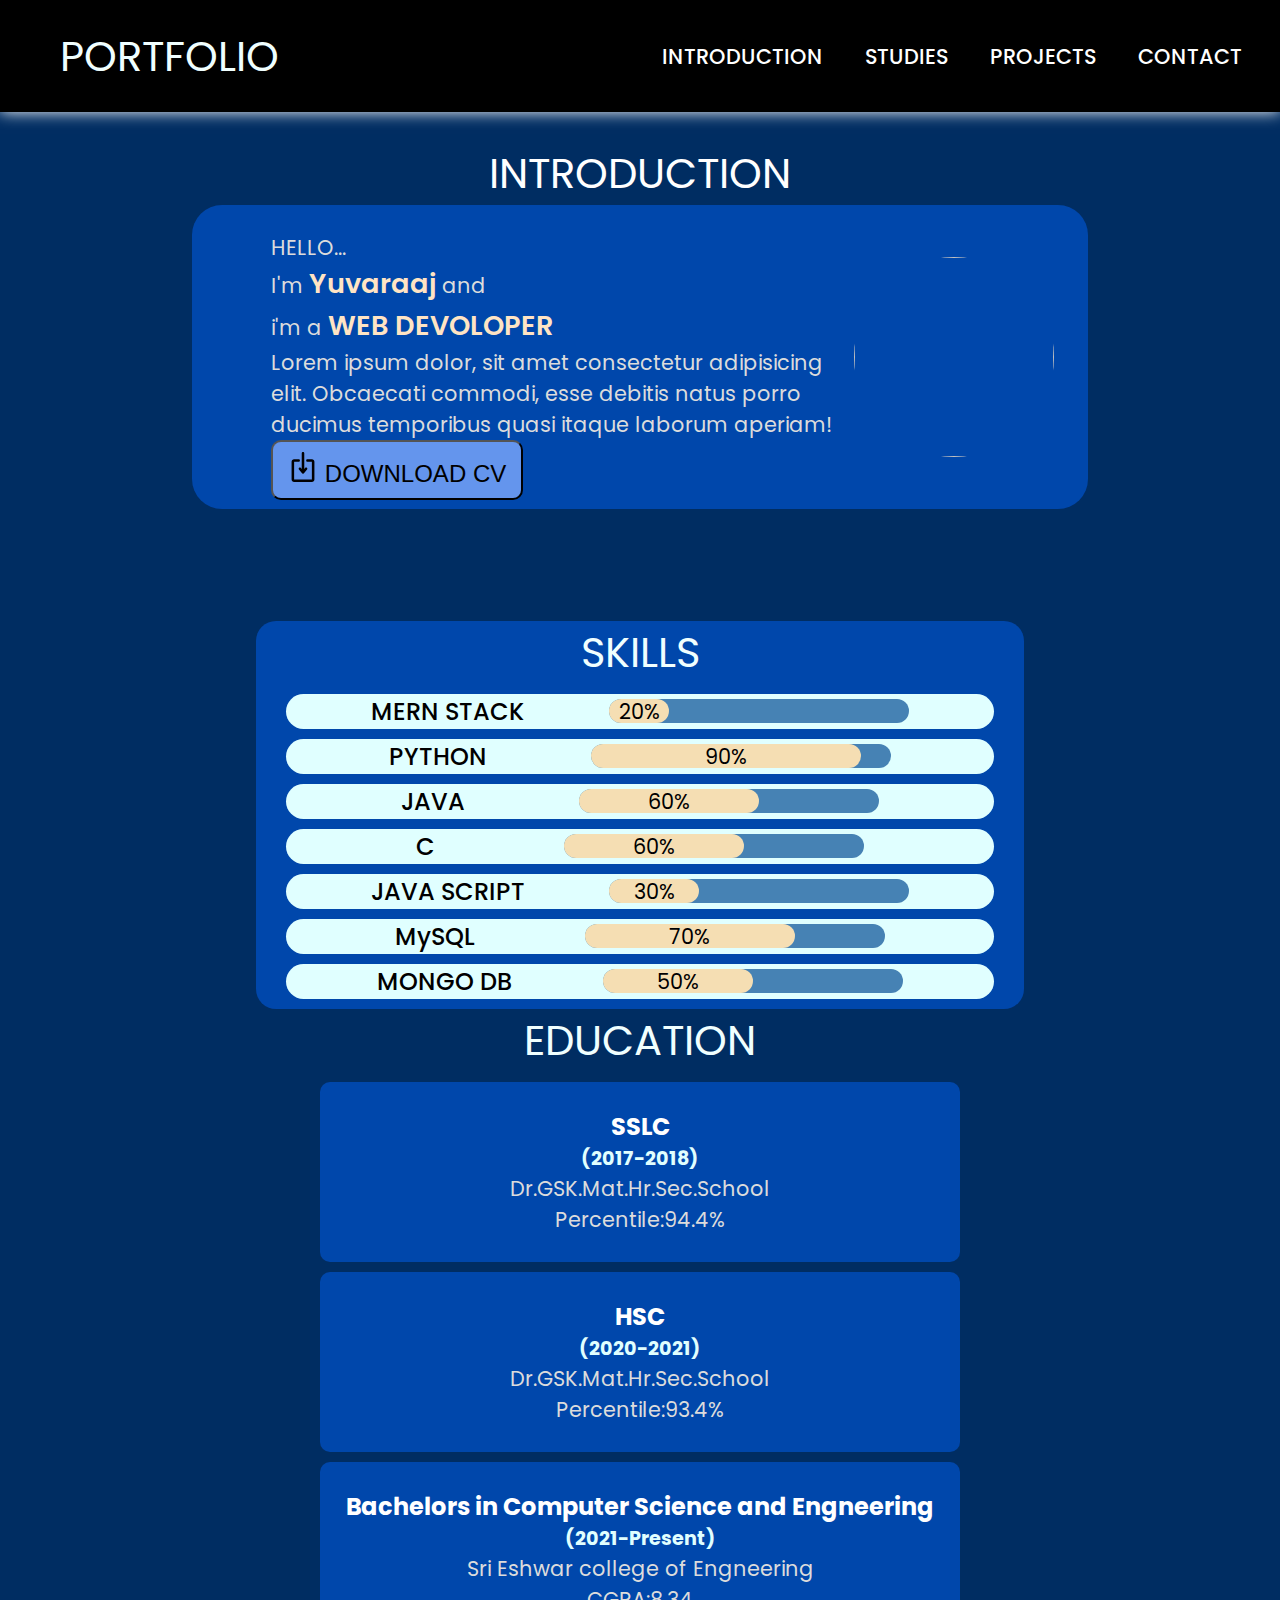
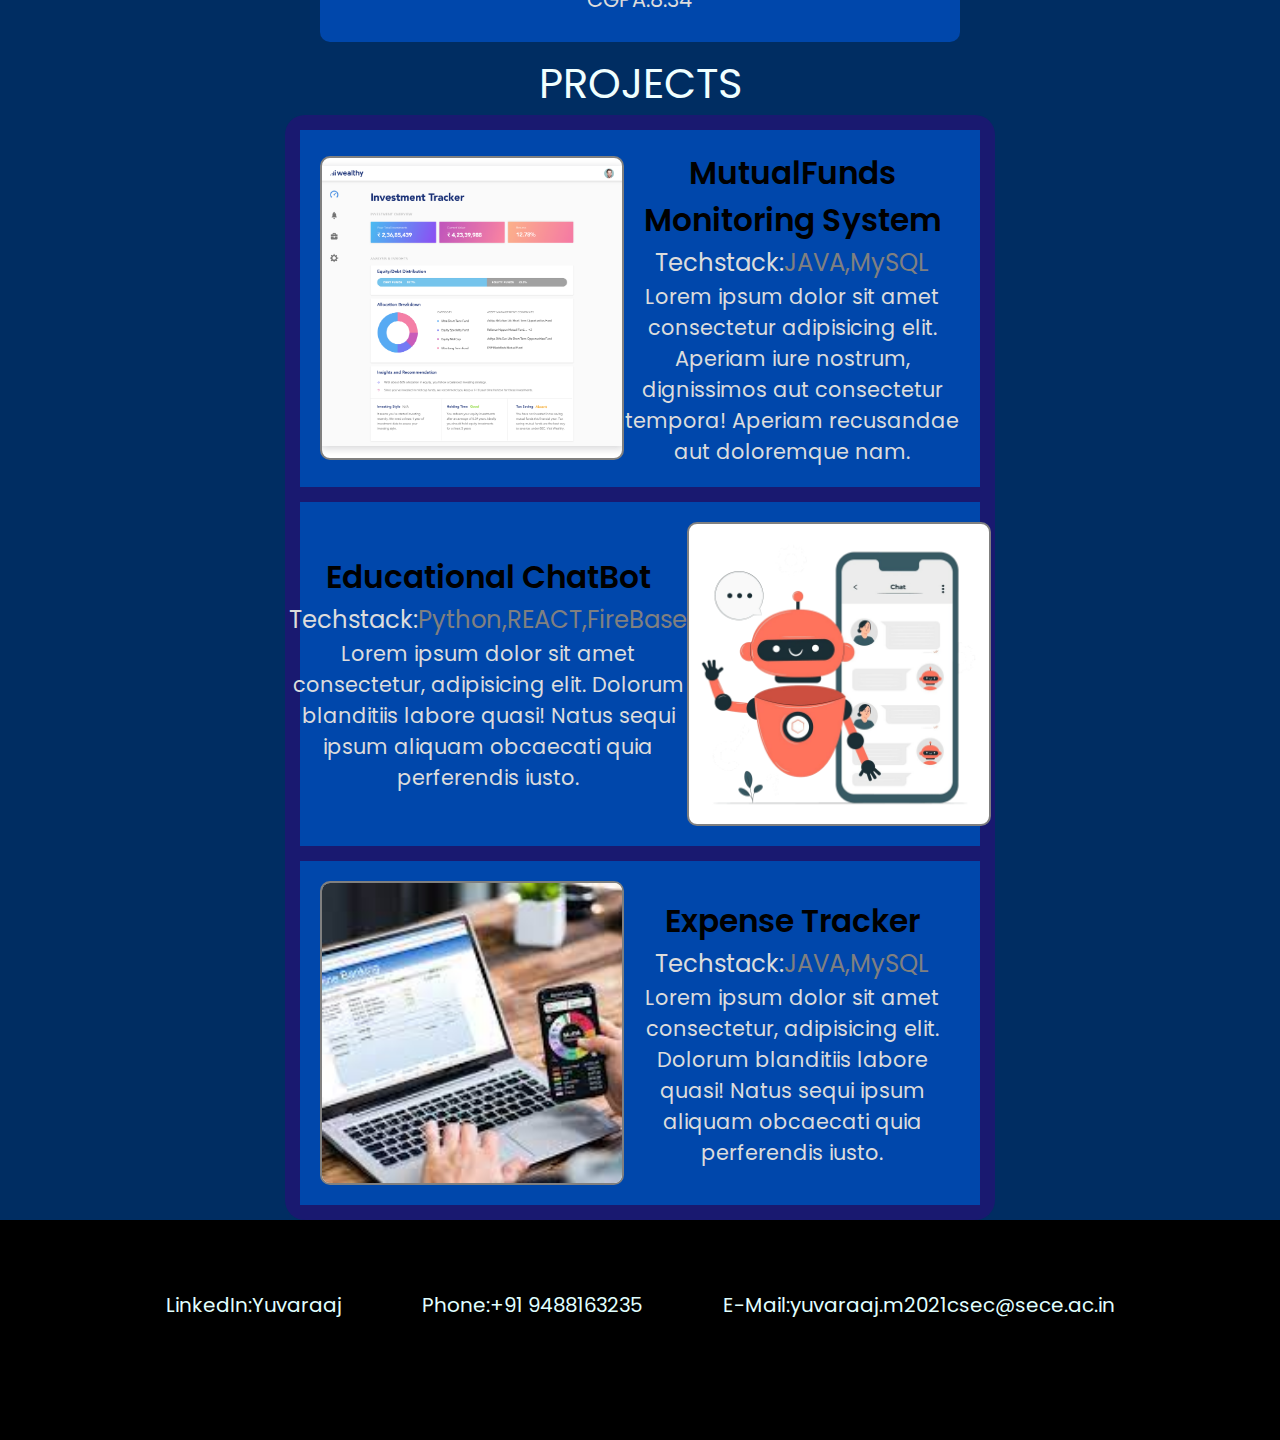
==== index.html @ a7c556e2 "Add files via upload" ====
<!DOCTYPE html>
<html lang="en">
<head>
    <meta charset="UTF-8">
    <meta name="viewport" content="width=device-width, initial-scale=1.0">
    <title>Document</title>
    <link rel="stylesheet" href="./resumestyle.css">
    
</head>
<body>
    <nav class="NAV" style="margin-bottom: 30px;">
        <h1 style="margin-left: 60px;color: azure;">PORTFOLIO</h1>
        <div class="NavBar">
            <a href="#Introduction">INTRODUCTION</a>
            <a href="#Studies">STUDIES</a>
            <a href="#Projects">PROJECTS</a>
            <a style="margin-right: 30px;" href="#Contact">CONTACT</a>
        </div>
    </nav>
    <H1 style="color: white;">INTRODUCTION</H1>
    <div id="Introduction" class="intro">
        <div class="IntroPara">
            <p>
                HELLO... <br>
                I'm <span class="prof">Yuvaraaj</span> and <br>
                i'm a <span class="prof">WEB DEVOLOPER</span> <br>
                Lorem ipsum dolor, sit amet consectetur adipisicing elit. Obcaecati commodi, esse debitis natus porro ducimus temporibus quasi itaque laborum aperiam!
            </p>
            <button class="CV-But" type="button"> 
                <svg height="30px" width="30px" version="1.1" id="Capa_1" xmlns="http://www.w3.org/2000/svg" xmlns:xlink="http://www.w3.org/1999/xlink" viewBox="0 0 288.929 288.929" xml:space="preserve" fill="#000000"><g id="SVGRepo_bgCarrier" stroke-width="0"></g><g id="SVGRepo_tracerCarrier" stroke-linecap="round" stroke-linejoin="round"></g><g id="SVGRepo_iconCarrier"> <g> <g> <path style="fill:#010002;" d="M181.969,152.054c-5.167-4.324-12.869-3.655-17.198,1.507l-8.104,9.654V12.205 C156.667,5.466,151.206,0,144.462,0s-12.205,5.466-12.205,12.205v151.016l-8.099-9.654c-4.33-5.156-12.02-5.842-17.198-1.507 c-5.162,4.34-5.836,12.037-1.501,17.198l29.659,35.343c0.098,0.114,0.223,0.196,0.326,0.31c0.359,0.397,0.751,0.767,1.159,1.104 c0.239,0.207,0.468,0.413,0.718,0.598c0.451,0.326,0.93,0.604,1.43,0.865c0.245,0.136,0.479,0.283,0.734,0.402 c0.571,0.256,1.175,0.441,1.784,0.604c0.212,0.054,0.408,0.141,0.626,0.19c0.832,0.179,1.692,0.283,2.573,0.283 c0.887,0,1.746-0.103,2.578-0.283c0.212-0.049,0.413-0.136,0.625-0.19c0.609-0.169,1.213-0.348,1.784-0.604 c0.256-0.12,0.49-0.267,0.734-0.402c0.495-0.261,0.979-0.544,1.43-0.865c0.25-0.185,0.479-0.392,0.718-0.598 c0.408-0.343,0.794-0.707,1.153-1.104c0.103-0.114,0.228-0.19,0.326-0.31l29.659-35.343 C187.811,164.091,187.136,156.395,181.969,152.054z"></path> <g> <path style="fill:#010002;" d="M230.584,288.929H58.35c-13.092,0-23.742-10.65-23.742-23.736V92.954 c0-13.086,10.65-23.736,23.742-23.736h44.247c6.739,0,12.205,5.466,12.205,12.205s-5.466,12.211-12.205,12.211H59.019v170.885 h170.89V93.628h-42.593c-6.744,0-12.205-5.466-12.205-12.211c0-6.739,5.461-12.205,12.205-12.205h43.262 c13.092,0,23.742,10.65,23.742,23.736v172.244C254.325,278.279,243.676,288.929,230.584,288.929z"></path> </g> </g> </g> </g></svg> DOWNLOAD CV</button>
        </div>
        <img src="./images/photo.jpg" alt="" style="border-radius: 50%;width: 200px;height: 200px;" >
    </div>
    
    <div class="skills">
        <h1>SKILLS</h1>
        <div class="skillset">
            <div class="skilltitle">
                <h2>MERN STACK</h2>
                <div class="progressBar">
                    <div class="filled" style="width: 20%;">20%</div>
                </div>
            </div>
            <p>Lorem ipsum dolor sit amet consectetur adipisicing elit. Cumque harum corporis excepturi voluptas magni alias illum beatae impedit ullam tempore sapiente, fugit sint consectetur nisi soluta ad, est asperiores iste ut officiis quaerat itaque eum ducimus. Esse dicta ea nihil dolores ad, saepe, harum possimus assumenda dolorem veniam unde expedita.</p>
        </div>
        <div class="skillset">
            <div class="skilltitle">
                <h2>PYTHON</h2>
                <div class="progressBar">
                    <div class="filled" style="width: 90%;">90%</div>
                </div>
            </div>
            <p>Lorem ipsum dolor sit amet consectetur adipisicing elit. Cumque harum corporis excepturi voluptas magni alias illum beatae impedit ullam tempore sapiente, fugit sint consectetur nisi soluta ad, est asperiores iste ut officiis quaerat itaque eum ducimus. Esse dicta ea nihil dolores ad, saepe, harum possimus assumenda dolorem veniam unde expedita.</p>
        </div>
        <div class="skillset">
            <div class="skilltitle">
                <h2>JAVA</h2>
                <div class="progressBar">
                    <div class="filled" style="width: 60%;">60%</div>
                </div>
            </div>
            <p>Lorem ipsum dolor sit amet consectetur adipisicing elit. Cumque harum corporis excepturi voluptas magni alias illum beatae impedit ullam tempore sapiente, fugit sint consectetur nisi soluta ad, est asperiores iste ut officiis quaerat itaque eum ducimus. Esse dicta ea nihil dolores ad, saepe, harum possimus assumenda dolorem veniam unde expedita.</p>
        </div>
        <div class="skillset">
            <div class="skilltitle">
                <h2>C</h2>
                <div class="progressBar">
                    <div class="filled" style="width: 60%;">60%</div>
                </div>
            </div>
            <p>Lorem ipsum dolor sit amet consectetur adipisicing elit. Cumque harum corporis excepturi voluptas magni alias illum beatae impedit ullam tempore sapiente, fugit sint consectetur nisi soluta ad, est asperiores iste ut officiis quaerat itaque eum ducimus. Esse dicta ea nihil dolores ad, saepe, harum possimus assumenda dolorem veniam unde expedita.</p>
        </div>
        <div class="skillset">
            <div class="skilltitle">
                <h2>JAVA SCRIPT</h2>
                <div class="progressBar">
                    <div class="filled" style="width: 30%;">30%</div>
                </div>
            </div>
            <p>Lorem ipsum dolor sit amet consectetur adipisicing elit. Cumque harum corporis excepturi voluptas magni alias illum beatae impedit ullam tempore sapiente, fugit sint consectetur nisi soluta ad, est asperiores iste ut officiis quaerat itaque eum ducimus. Esse dicta ea nihil dolores ad, saepe, harum possimus assumenda dolorem veniam unde expedita.</p>
        </div>
        <div class="skillset">
            <div class="skilltitle">
                <h2>MySQL</h2>
                <div class="progressBar">
                    <div class="filled" style="width: 70%;">70%</div>
                </div>
            </div>
            <p>Lorem ipsum dolor sit amet consectetur adipisicing elit. Cumque harum corporis excepturi voluptas magni alias illum beatae impedit ullam tempore sapiente, fugit sint consectetur nisi soluta ad, est asperiores iste ut officiis quaerat itaque eum ducimus. Esse dicta ea nihil dolores ad, saepe, harum possimus assumenda dolorem veniam unde expedita.</p>
        </div>
        <div class="skillset">
            <div class="skilltitle">
                <h2>MONGO DB</h2>
                <div class="progressBar">
                    <div class="filled" style="width: 50%;">50%</div>
                </div>
            </div>
            <p>Lorem ipsum dolor sit amet consectetur adipisicing elit. Cumque harum corporis excepturi voluptas magni alias illum beatae impedit ullam tempore sapiente, fugit sint consectetur nisi soluta ad, est asperiores iste ut officiis quaerat itaque eum ducimus. Esse dicta ea nihil dolores ad, saepe, harum possimus assumenda dolorem veniam unde expedita.</p>
        </div>
        
    </div>
    <div class="Education">
        <h1>EDUCATION</h1>
        <div class="Educational">
            <div class="educationSub">
                <h2>SSLC</h2>
                <h3>(2017-2018)</h3>
            </div>
            <h4>Dr.GSK.Mat.Hr.Sec.School</h4>
            <h4>Percentile:94.4%</h4>
            
        </div>
        <div class="Educational">
            <div class="educationSub">
                <h2>HSC</h2>
                <h3>(2020-2021)</h3>
            </div>
            <h4>Dr.GSK.Mat.Hr.Sec.School</h4>
            <h4>Percentile:93.4%</h4>
        </div>
        <div class="Educational">
            <div class="educationSub">
                <h2>Bachelors in Computer Science and Engneering</h2>
                
                <h3>(2021-Present)</h3>
            </div>
            <h4>Sri Eshwar college of Engneering</h4>
            <h4>CGPA:8.34</h4>
        </div>
    </div>
    <h1>PROJECTS</h1>
    <div class="projects">
        <div class="projelem">
            <img src="./Images/tracker.png" alt="" style="border-radius: 10px;border:2px solid gray;background-color:white;">
            <div>
                <h2>MutualFunds Monitoring System</h2>
                <h3>Techstack:<span class="TechStack">JAVA,MySQL</span></h3>
                <p>Lorem ipsum dolor sit amet consectetur adipisicing elit. Aperiam iure nostrum, dignissimos aut consectetur tempora! Aperiam recusandae aut doloremque nam.</p>
            </div>
        </div>
        <div class="projelem">
            <div>
                <h2>Educational ChatBot</h2>
                <h3>Techstack:<span class="TechStack">Python,REACT,FireBase</span></h3>
                <p>Lorem ipsum dolor sit amet consectetur, adipisicing elit. Dolorum blanditiis labore quasi! Natus sequi ipsum aliquam obcaecati quia perferendis iusto.</p>
            </div>
            <img src="./Images/Chatbot.png" alt="" style="border-radius: 10px;border:2px solid gray;background-color:white;">
        </div>
        <div class="projelem">
            <img src="./Images/expenses.jpeg" alt="" style="border-radius: 10px;border:2px solid gray;background-color:white;">
            <div>
                <h2>Expense Tracker</h2>
            <h3>Techstack:<span class="TechStack">JAVA,MySQL</span></h3>
            <p>Lorem ipsum dolor sit amet consectetur, adipisicing elit. Dolorum blanditiis labore quasi! Natus sequi ipsum aliquam obcaecati quia perferendis iusto.</p>
            </div>
        </div>
    </div>
    <div class="contact">
        <div class="segment">
            <div class="elem">
                <img src="" alt="">
                <p>LinkedIn:Yuvaraaj</p>
            </div>
            <div class="elem">
                <img src="" alt="">
                <p>Phone:+91 9488163235</p>
    
            </div>
            <div class="elem">
                <img src="" alt="">
                <p>E-Mail:yuvaraaj.m2021csec@sece.ac.in</p>
            </div>
        </div>
        <div class="segment">
            <div class="elem"></div>
            <div class="elem"></div>
            <div class="elem"></div>
        </div>
    </div>
</body>
</html>
---- resumestyle.css ----
@import url('https://fonts.googleapis.com/css2?family=Poppins:wght@100;200;300;400;500;600&display=swap');
:root{
    --first-color:steelblue;
    --second-color:midnightblue;
    --third-color:#0047AB;
    --forth-color:#87CEEB;
    --fifth-color:#E0FFFF;
    --text-color:rgb(220, 220, 220);
}
*
{
    margin: 0;
    font-weight: 400;
}

body
{
    
    font-family: 'Poppins', sans-serif;
    font-weight: 200;
    font-size: 1.3rem;
    display:flex;
    flex-direction: column;
    text-align: center;
    align-items: center;
    justify-content: center;
    background-color: #002D62;
    color:var(--text-color)
}
a
{
    color:white;
    text-decoration: none;
    font-weight: 500;
    padding: 0.3rem 0.5rem;
    border-radius: 4px;
    margin: 0px 10px;
}
a:hover,a:focus{
    background-color: aliceblue;
    color:var(--first-color);
}
.NAV
{
    background-color: black ;
    display: flex;
    align-items: center;
    justify-content: space-between;
    box-shadow: 0 0 15px white;
    width: 100vw;
    height:7rem;
}
.intro
{
    background-color:var(--third-color);
    width: 70vw;
    text-align: left;
    border-radius: 30px;
    margin-bottom: 7rem ;
    display: flex;
    justify-content: center;
    align-items: center;
}
.intro:hover
{
    border:4px #4d4d4d solid ;
}
.IntroPara
{
    width: 65%;
    margin-top: 3%;
    margin-bottom: 1%;
    margin-left: 5%;
}
.CV-But
{
    font-size: 1.5rem;
    padding: 10px 15px;
    color: black;
    background-color:cornflowerblue;
    border-radius: 10px;
}
.prof
{
    color:bisque;
    font-size: 1.7rem;
    font-weight: 600;
}
.skills
{
    width: 60vw;
    background-color: var(--third-color);
    border-radius: 20px;
    color: var(--text-color);
}
h1{
    color: azure;
}
.skillset h2
{
    font-size:1.5rem;
    font-weight: 500;
}
.skillset
{
    display: flex;
    flex-direction: column;
    justify-content: space-evenly;
    align-items: center;
    background-color: var(--fifth-color);
    color:black;
    margin: 10px 30px;
    border-radius: 20px;
}
.progressBar
{
    background-color: var(--first-color);
    border-radius: 20px;
    width: 300px;
    height: 1.5rem;
}
.filled
{
    border-radius: 20px;
    background:wheat;
    height: 100%;
    display: flex;
    align-items: center;
    justify-content: space-evenly;
}
img{
     object-fit: cover;

}
.skilltitle
{
    width: 100%;
    display: flex;
    justify-content: space-evenly;
    align-items: center;
    transition: ease-in 4s;
}
.skilltitle:hover{
    text-align: center;
}
.skillset p{
    width: 50vw;
    display: none;
}
.skilltitle:hover +.skillset p{
    display: block;
}
.skilltitle:hover + p {
    display: block;
    margin-top: 10px; /* Adjust the top margin as needed */
    text-align: center; /* Align the paragraph text to the center */
}
.skilltitle + p {
    display: none;
}
.Educational
{
    display: flex;
    flex-direction: column;
    align-items: center;
    justify-content: center;
    background-color: var(--third-color);
    width: 50vw;
    height: 20vh;
    margin: 10px;
    border-radius: 10px;
}
.Educational:hover
{
    border:3px solid #E0FFFF;
}
.educationSub
{
    display: flex;
    display:flex;flex-direction: column
}
.Education h2
{
    font-size: 1.5rem;
    color: white;
    font-weight: bold;
}
.Education h3
{
    font-size: 1.2rem;
    font-weight: bold;
    color: var(--fifth-color);
}
.projects
{
    background-color: var(--second-color);
    border-radius: 20px;
}
.projelem
{
    display: flex;
    justify-content: center;
    align-items: center;
    width:50vw;
    background-color: #0047AB;
    padding: 20px;
    margin: 15px;
}
.projelem h2{
    color: black;
    font-weight: 600;
    
}
.projelem img
{
    width: 300px;
    height: 300px;
}
.TechStack
{
    color: gray;
}
.contact
{
    width: 100vw;
    background-color: #000000;

}
.segment
{
    display: flex;
    align-items: center;
    justify-content: center;
    font-size: 20px;
    color: #E0FFFF;
}
.elem{
    padding: 10px;
    background-color: black;
    margin: 30px;
    border-radius: 10px;
}
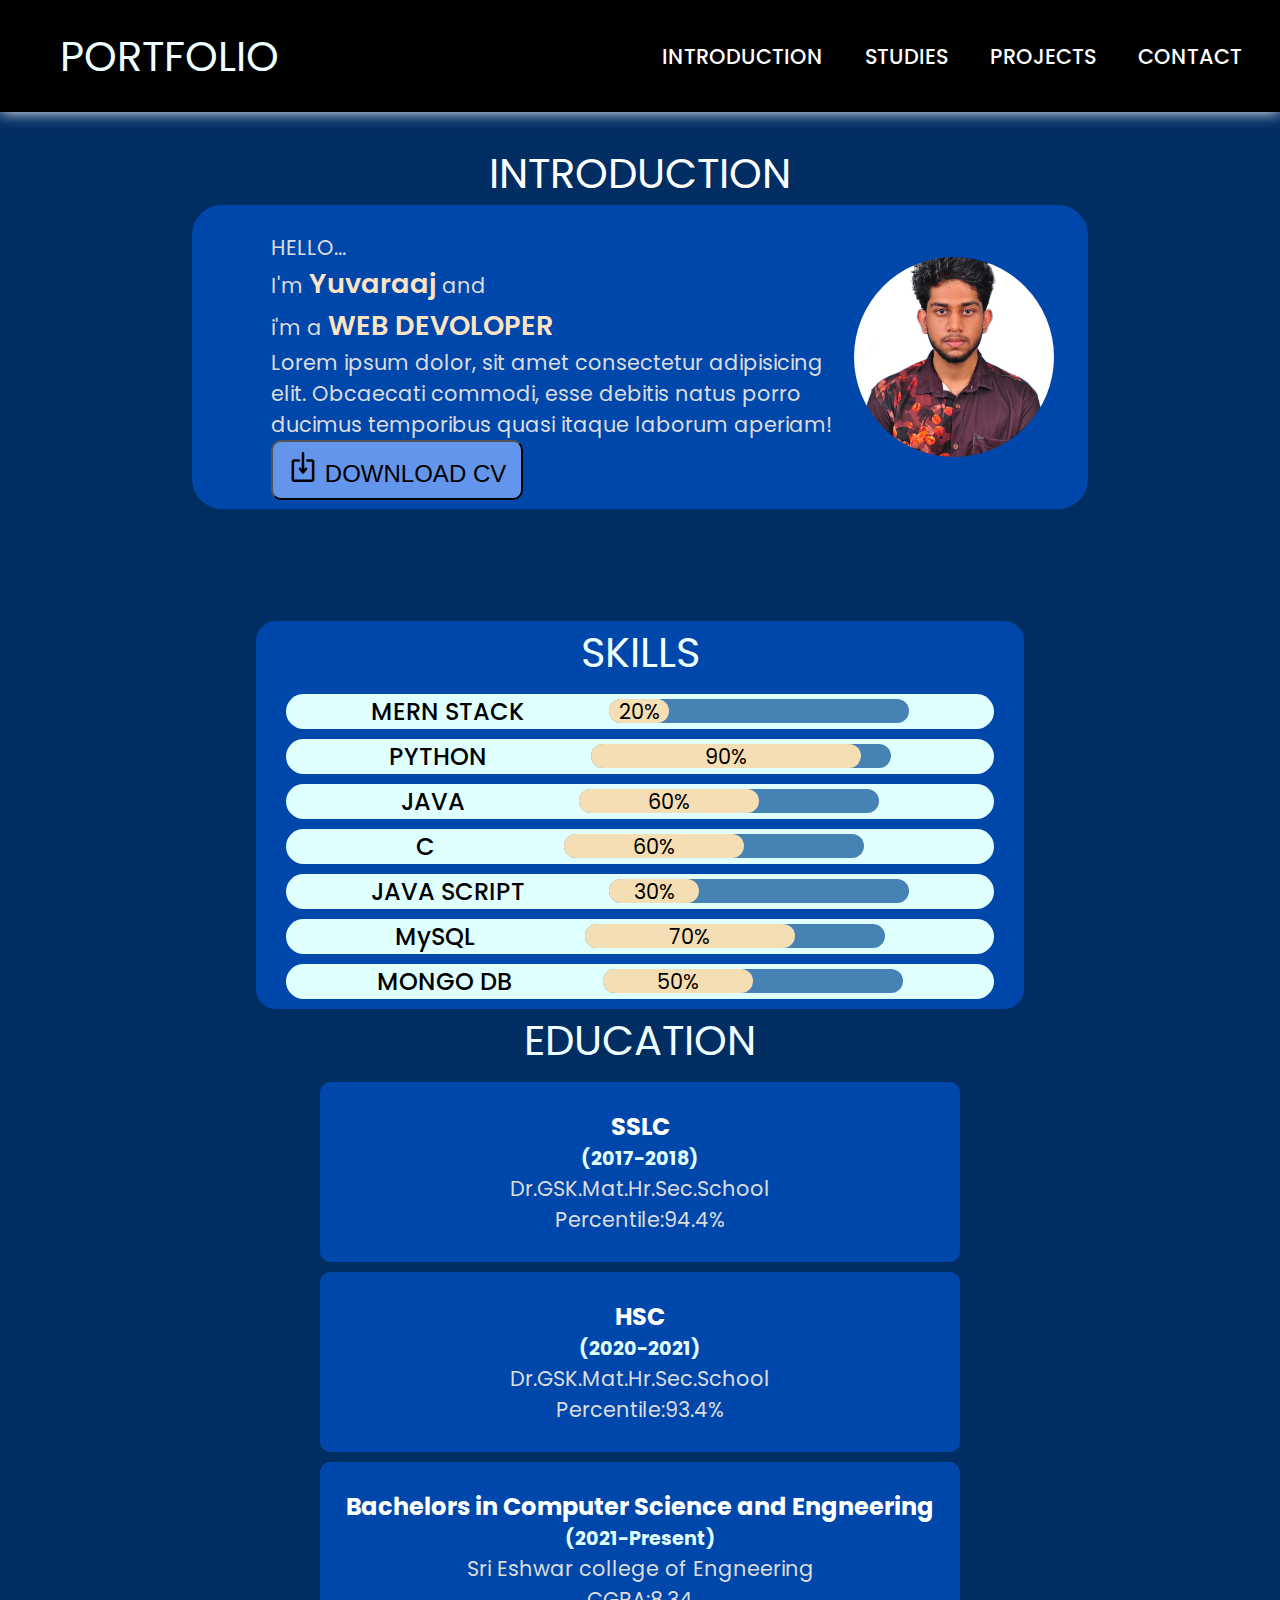
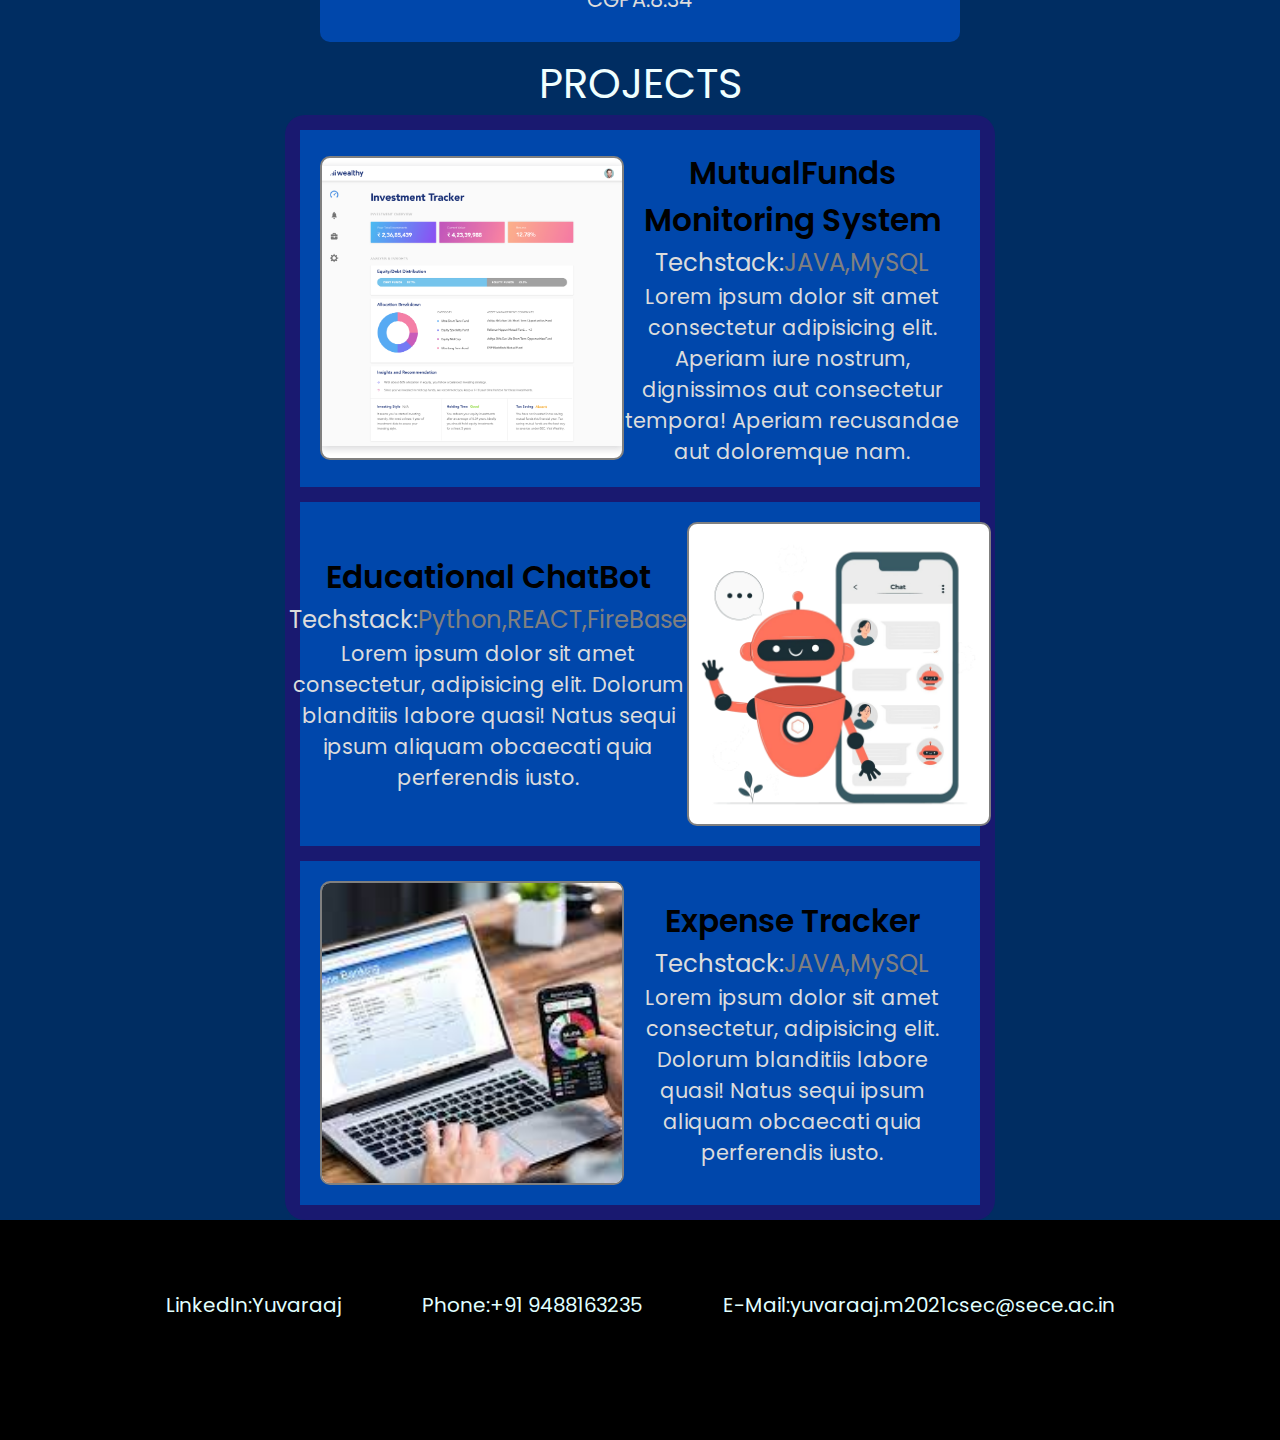
==== commit db41e4a1: "Update index.html" ====
--- a/index.html
+++ b/index.html
@@ -29,7 +29,7 @@
             <button class="CV-But" type="button"> 
                 <svg height="30px" width="30px" version="1.1" id="Capa_1" xmlns="http://www.w3.org/2000/svg" xmlns:xlink="http://www.w3.org/1999/xlink" viewBox="0 0 288.929 288.929" xml:space="preserve" fill="#000000"><g id="SVGRepo_bgCarrier" stroke-width="0"></g><g id="SVGRepo_tracerCarrier" stroke-linecap="round" stroke-linejoin="round"></g><g id="SVGRepo_iconCarrier"> <g> <g> <path style="fill:#010002;" d="M181.969,152.054c-5.167-4.324-12.869-3.655-17.198,1.507l-8.104,9.654V12.205 C156.667,5.466,151.206,0,144.462,0s-12.205,5.466-12.205,12.205v151.016l-8.099-9.654c-4.33-5.156-12.02-5.842-17.198-1.507 c-5.162,4.34-5.836,12.037-1.501,17.198l29.659,35.343c0.098,0.114,0.223,0.196,0.326,0.31c0.359,0.397,0.751,0.767,1.159,1.104 c0.239,0.207,0.468,0.413,0.718,0.598c0.451,0.326,0.93,0.604,1.43,0.865c0.245,0.136,0.479,0.283,0.734,0.402 c0.571,0.256,1.175,0.441,1.784,0.604c0.212,0.054,0.408,0.141,0.626,0.19c0.832,0.179,1.692,0.283,2.573,0.283 c0.887,0,1.746-0.103,2.578-0.283c0.212-0.049,0.413-0.136,0.625-0.19c0.609-0.169,1.213-0.348,1.784-0.604 c0.256-0.12,0.49-0.267,0.734-0.402c0.495-0.261,0.979-0.544,1.43-0.865c0.25-0.185,0.479-0.392,0.718-0.598 c0.408-0.343,0.794-0.707,1.153-1.104c0.103-0.114,0.228-0.19,0.326-0.31l29.659-35.343 C187.811,164.091,187.136,156.395,181.969,152.054z"></path> <g> <path style="fill:#010002;" d="M230.584,288.929H58.35c-13.092,0-23.742-10.65-23.742-23.736V92.954 c0-13.086,10.65-23.736,23.742-23.736h44.247c6.739,0,12.205,5.466,12.205,12.205s-5.466,12.211-12.205,12.211H59.019v170.885 h170.89V93.628h-42.593c-6.744,0-12.205-5.466-12.205-12.211c0-6.739,5.461-12.205,12.205-12.205h43.262 c13.092,0,23.742,10.65,23.742,23.736v172.244C254.325,278.279,243.676,288.929,230.584,288.929z"></path> </g> </g> </g> </g></svg> DOWNLOAD CV</button>
         </div>
-        <img src="./images/photo.jpg" alt="" style="border-radius: 50%;width: 200px;height: 200px;" >
+        <img src="./Images/photo.jpg" alt="" style="border-radius: 50%;width: 200px;height: 200px;" >
     </div>
     
     <div class="skills">
@@ -179,4 +179,4 @@
     </div>
 </body>
 </html>
-  +  
